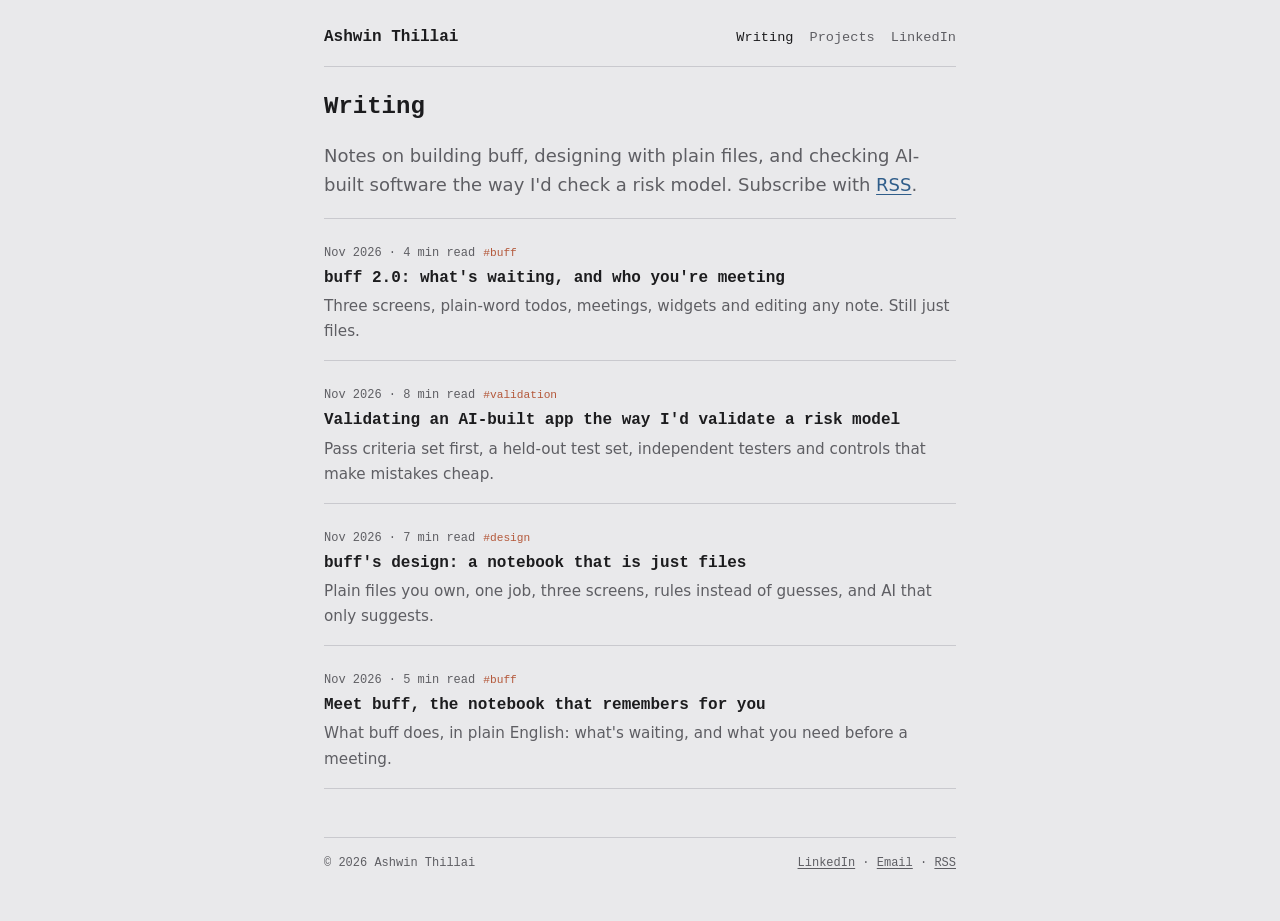
==== writing/index.html @ d6e8c1b1 "Site: home with intro, LinkedIn, dated posts and projects; writing index, Atom feed, 404, favicon, d" ====
<!doctype html>
<html lang="en">
<head>
<meta charset="utf-8">
<meta name="viewport" content="width=device-width, initial-scale=1">
<title>Writing · Ashwin Thillai</title>
<meta name="description" content="Writing by Ashwin Thillai about building and validating AI-built software.">
<meta name="color-scheme" content="light dark">
<link rel="icon" href="/favicon.svg" type="image/svg+xml">
<link rel="alternate" type="application/atom+xml" title="Ashwin Thillai — Writing" href="/writing/feed.xml">
<link rel="stylesheet" href="/writing/style.css">
</head>
<body>
<header class="site-header">
  <a class="name" href="/">Ashwin Thillai</a>
  <nav><a href="/writing/" aria-current="page">Writing</a><a href="/#projects">Projects</a><a href="https://www.linkedin.com/in/ashwinthillai">LinkedIn</a></nav>
</header>
<h1>Writing</h1>
<p class="quiet">Notes on building buff, designing with plain files, and checking AI-built software the way I'd check a risk model. Subscribe with <a href="/writing/feed.xml">RSS</a>.</p>
<ul class="posts">
  <li>
    <span class="post-meta">Nov 2026 · 4 min read</span><span class="tag">#buff</span>
    <h3><a href="/writing/buff-2/">buff 2.0: what's waiting, and who you're meeting</a></h3>
    <p>Three screens, plain-word todos, meetings, widgets and editing any note. Still just files.</p>
  </li>
  <li>
    <span class="post-meta">Nov 2026 · 8 min read</span><span class="tag">#validation</span>
    <h3><a href="/writing/validating-buff/">Validating an AI-built app the way I'd validate a risk model</a></h3>
    <p>Pass criteria set first, a held-out test set, independent testers and controls that make mistakes cheap.</p>
  </li>
  <li>
    <span class="post-meta">Nov 2026 · 7 min read</span><span class="tag">#design</span>
    <h3><a href="/writing/buff-design/">buff's design: a notebook that is just files</a></h3>
    <p>Plain files you own, one job, three screens, rules instead of guesses, and AI that only suggests.</p>
  </li>
  <li>
    <span class="post-meta">Nov 2026 · 5 min read</span><span class="tag">#buff</span>
    <h3><a href="/writing/meet-buff/">Meet buff, the notebook that remembers for you</a></h3>
    <p>What buff does, in plain English: what's waiting, and what you need before a meeting.</p>
  </li>
</ul>
<footer class="site-footer">
  <span>© 2026 Ashwin Thillai</span>
  <span><a href="https://www.linkedin.com/in/ashwinthillai">LinkedIn</a> · <a href="mailto:contact@ashwint.com">Email</a> · <a href="/writing/feed.xml">RSS</a></span>
</footer>
</body>
</html>
---- writing/style.css ----
/* ashwint.com: one stylesheet for the home page, the writing index and every article.
   Grey palette, monospace headings, readable body text; dark mode follows the system. */
:root {
  --bg: #E9E9EB; --ink: #1C1C1E; --quiet: #5E5E63; --line: #C9C9CE; --well: #DCDCE0;
  --link: #2F5D8A; --card: #F2F2F4; --accent: #B4583A;
  --mono: ui-monospace, "SF Mono", Menlo, Consolas, monospace;
  --sans: -apple-system, system-ui, "Segoe UI", Helvetica, Arial, sans-serif;
}
@media (prefers-color-scheme: dark) {
  :root { --bg: #1B1B1D; --ink: #ECECEE; --quiet: #9A9AA0; --line: #3A3A3E; --well: #2A2A2D;
          --link: #8DB4DC; --card: #232326; --accent: #E08A6C; }
}
* { box-sizing: border-box; }
body { font: 18px/1.65 var(--sans); background: var(--bg); color: var(--ink); max-width: 42rem; margin: 0 auto; padding: 0 1.25rem 3rem; -webkit-text-size-adjust: 100%; }
h1, h2, h3, .byline, .back, table, pre, figcaption, .site-header, .site-footer, .post-meta, .eyebrow { font-family: var(--mono); }
h1 { font-size: 1.5rem; line-height: 1.3; margin: 1.5rem 0 0.5rem; }
h2 { font-size: 1.05rem; margin: 2.5rem 0 0.5rem; }
a { color: var(--link); text-underline-offset: 0.15em; }
code { font: 0.85em var(--mono); background: var(--well); padding: 0.05em 0.3em; border-radius: 4px; }
.quiet, .byline, .back, .note, figcaption { color: var(--quiet); }
.byline { font-size: 0.85rem; margin-bottom: 2rem; }
.back { font-size: 0.85rem; text-decoration: none; }
ul { padding-left: 1.2rem; }
li { margin: 0.35rem 0; }
.table-wrap { overflow-x: auto; margin: 1.25rem 0; }
table { border-collapse: collapse; font-size: 0.8rem; width: 100%; }
th, td { text-align: left; padding: 0.45rem 0.6rem; border-bottom: 1px solid var(--line); vertical-align: top; }
th { color: var(--quiet); font-weight: 600; }
td.num { white-space: nowrap; }
tr.key td { font-weight: 600; }
pre { font-size: 0.7rem; line-height: 1.45; background: var(--well); padding: 1rem; border-radius: 8px; overflow-x: auto; }
figure { margin: 1.75rem 0; text-align: center; }
figure img, figure video { max-width: 100%; height: auto; border-radius: 14px; }
figure.phone img, figure.phone video { width: 18rem; max-width: 80%; box-shadow: 0 2px 14px rgba(0,0,0,0.12); }
figure.face video { width: 20rem; max-width: 85%; border-radius: 24px; }
figure.pair { display: flex; gap: 1rem; justify-content: center; }
figure.pair div { flex: 1; max-width: 18rem; }
figure.pair img { width: 100%; box-shadow: 0 2px 14px rgba(0,0,0,0.12); }
figcaption { font-size: 0.75rem; margin-top: 0.6rem; }
hr { border: none; border-top: 1px solid var(--line); margin: 2.5rem 0 1.25rem; }
.note { font-size: 0.9rem; font-style: italic; }

/* Site header and footer (every page). */
.site-header { display: flex; flex-wrap: wrap; align-items: baseline; justify-content: space-between; gap: 0.5rem 1.25rem; padding: 1.5rem 0 1rem; border-bottom: 1px solid var(--line); margin-bottom: 1.5rem; font-size: 0.85rem; }
.site-header .name { font-weight: 700; color: var(--ink); text-decoration: none; font-size: 1rem; }
.site-header nav { display: flex; gap: 1rem; flex-wrap: wrap; }
.site-header nav a { color: var(--quiet); text-decoration: none; }
.site-header nav a:hover, .site-header nav a[aria-current] { color: var(--ink); }
.site-footer { border-top: 1px solid var(--line); margin-top: 3rem; padding-top: 1rem; font-size: 0.75rem; color: var(--quiet); display: flex; flex-wrap: wrap; gap: 0.4rem 1rem; justify-content: space-between; }
.site-footer a { color: var(--quiet); }

/* Home page. */
.intro h1 { font-size: 2rem; margin: 2rem 0 0.75rem; }
.intro p { margin: 0.6rem 0; }
.links { font-family: var(--mono); font-size: 0.85rem; display: flex; flex-wrap: wrap; gap: 0.5rem 1.25rem; margin: 1.25rem 0 0; padding: 0; list-style: none; }
.links li { margin: 0; }
.eyebrow { font-size: 0.75rem; letter-spacing: 0.08em; text-transform: uppercase; color: var(--quiet); margin: 3rem 0 0.75rem; font-weight: 600; }
.posts { list-style: none; padding: 0; margin: 0; }
.posts li { margin: 0; padding: 1rem 0; border-bottom: 1px solid var(--line); }
.posts li:first-child { border-top: 1px solid var(--line); }
.posts h3 { font-size: 1rem; margin: 0.15rem 0 0.3rem; line-height: 1.4; }
.posts h3 a { color: var(--ink); text-decoration: none; }
.posts h3 a:hover { color: var(--link); text-decoration: underline; }
.posts p { margin: 0; font-size: 0.95rem; color: var(--quiet); }
.post-meta { font-size: 0.75rem; color: var(--quiet); }
.tag { display: inline-block; font-family: var(--mono); font-size: 0.7rem; color: var(--accent); margin-left: 0.5rem; }
.project { display: flex; gap: 1rem; align-items: flex-start; background: var(--card); border: 1px solid var(--line); border-radius: 14px; padding: 1rem 1.1rem; }
.project img { width: 56px; height: 56px; border-radius: 13px; flex: none; }
.project h3 { font-size: 1rem; margin: 0 0 0.25rem; }
.project p { margin: 0 0 0.5rem; font-size: 0.95rem; }
.project .links { margin: 0; font-size: 0.8rem; }

@media (max-width: 30rem) {
  body { font-size: 17px; }
  .intro h1 { font-size: 1.6rem; }
  figure.pair { flex-direction: column; align-items: center; }
}
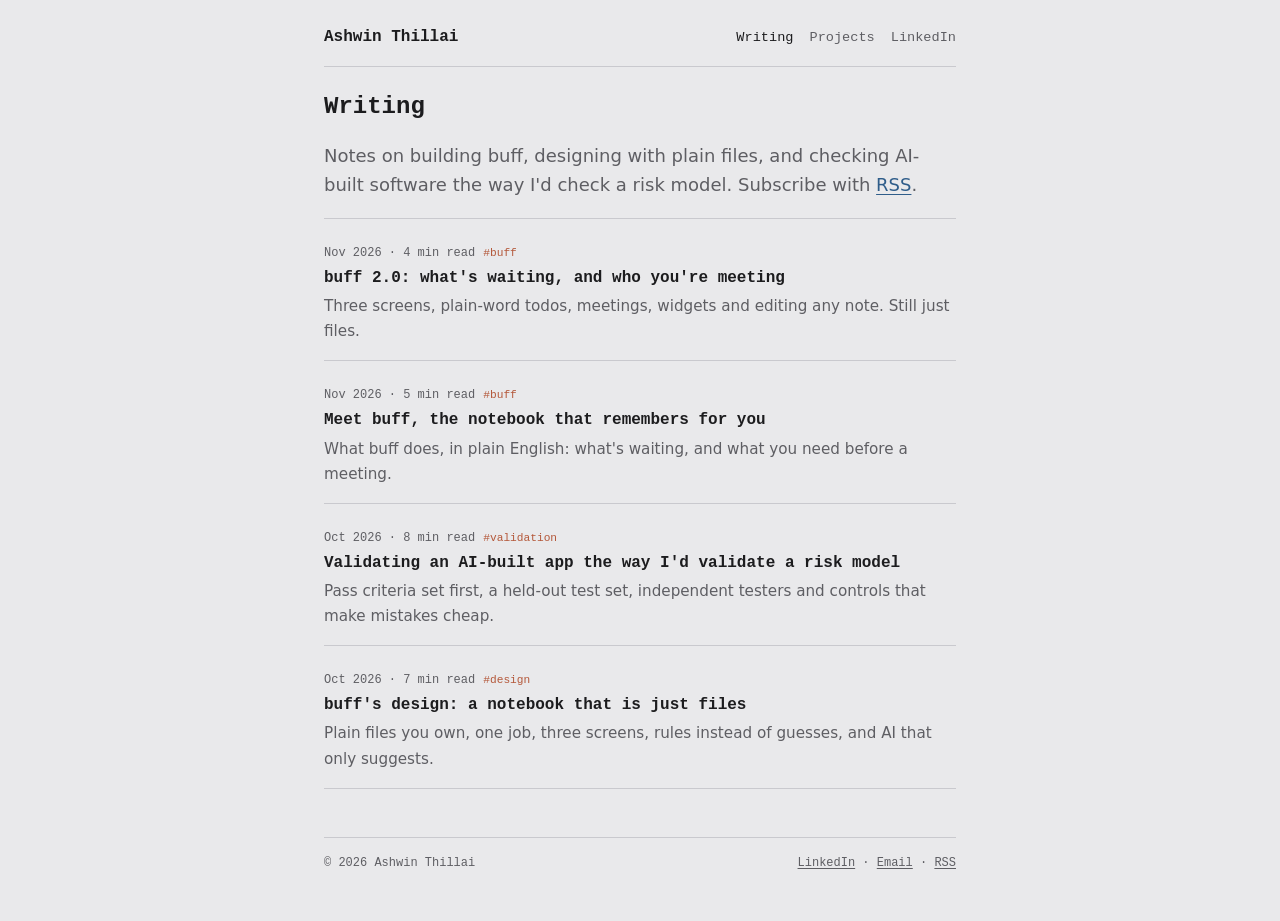
==== commit e22715ff: "Writing: design and validation posts dated October 2026 (updated November) Co-Authored-By: Claude Op" ====
--- a/writing/index.html
+++ b/writing/index.html
@@ -8,7 +8,7 @@
 <meta name="color-scheme" content="light dark">
 <link rel="icon" href="/favicon.svg" type="image/svg+xml">
 <link rel="alternate" type="application/atom+xml" title="Ashwin Thillai — Writing" href="/writing/feed.xml">
-<link rel="stylesheet" href="/writing/style.css">
+<link rel="stylesheet" href="/writing/style.css?v=2">
 </head>
 <body>
 <header class="site-header">
@@ -24,19 +24,19 @@
     <p>Three screens, plain-word todos, meetings, widgets and editing any note. Still just files.</p>
   </li>
   <li>
-    <span class="post-meta">Nov 2026 · 8 min read</span><span class="tag">#validation</span>
+    <span class="post-meta">Nov 2026 · 5 min read</span><span class="tag">#buff</span>
+    <h3><a href="/writing/meet-buff/">Meet buff, the notebook that remembers for you</a></h3>
+    <p>What buff does, in plain English: what's waiting, and what you need before a meeting.</p>
+  </li>
+  <li>
+    <span class="post-meta">Oct 2026 · 8 min read</span><span class="tag">#validation</span>
     <h3><a href="/writing/validating-buff/">Validating an AI-built app the way I'd validate a risk model</a></h3>
     <p>Pass criteria set first, a held-out test set, independent testers and controls that make mistakes cheap.</p>
   </li>
   <li>
-    <span class="post-meta">Nov 2026 · 7 min read</span><span class="tag">#design</span>
+    <span class="post-meta">Oct 2026 · 7 min read</span><span class="tag">#design</span>
     <h3><a href="/writing/buff-design/">buff's design: a notebook that is just files</a></h3>
     <p>Plain files you own, one job, three screens, rules instead of guesses, and AI that only suggests.</p>
-  </li>
-  <li>
-    <span class="post-meta">Nov 2026 · 5 min read</span><span class="tag">#buff</span>
-    <h3><a href="/writing/meet-buff/">Meet buff, the notebook that remembers for you</a></h3>
-    <p>What buff does, in plain English: what's waiting, and what you need before a meeting.</p>
   </li>
 </ul>
 <footer class="site-footer">
